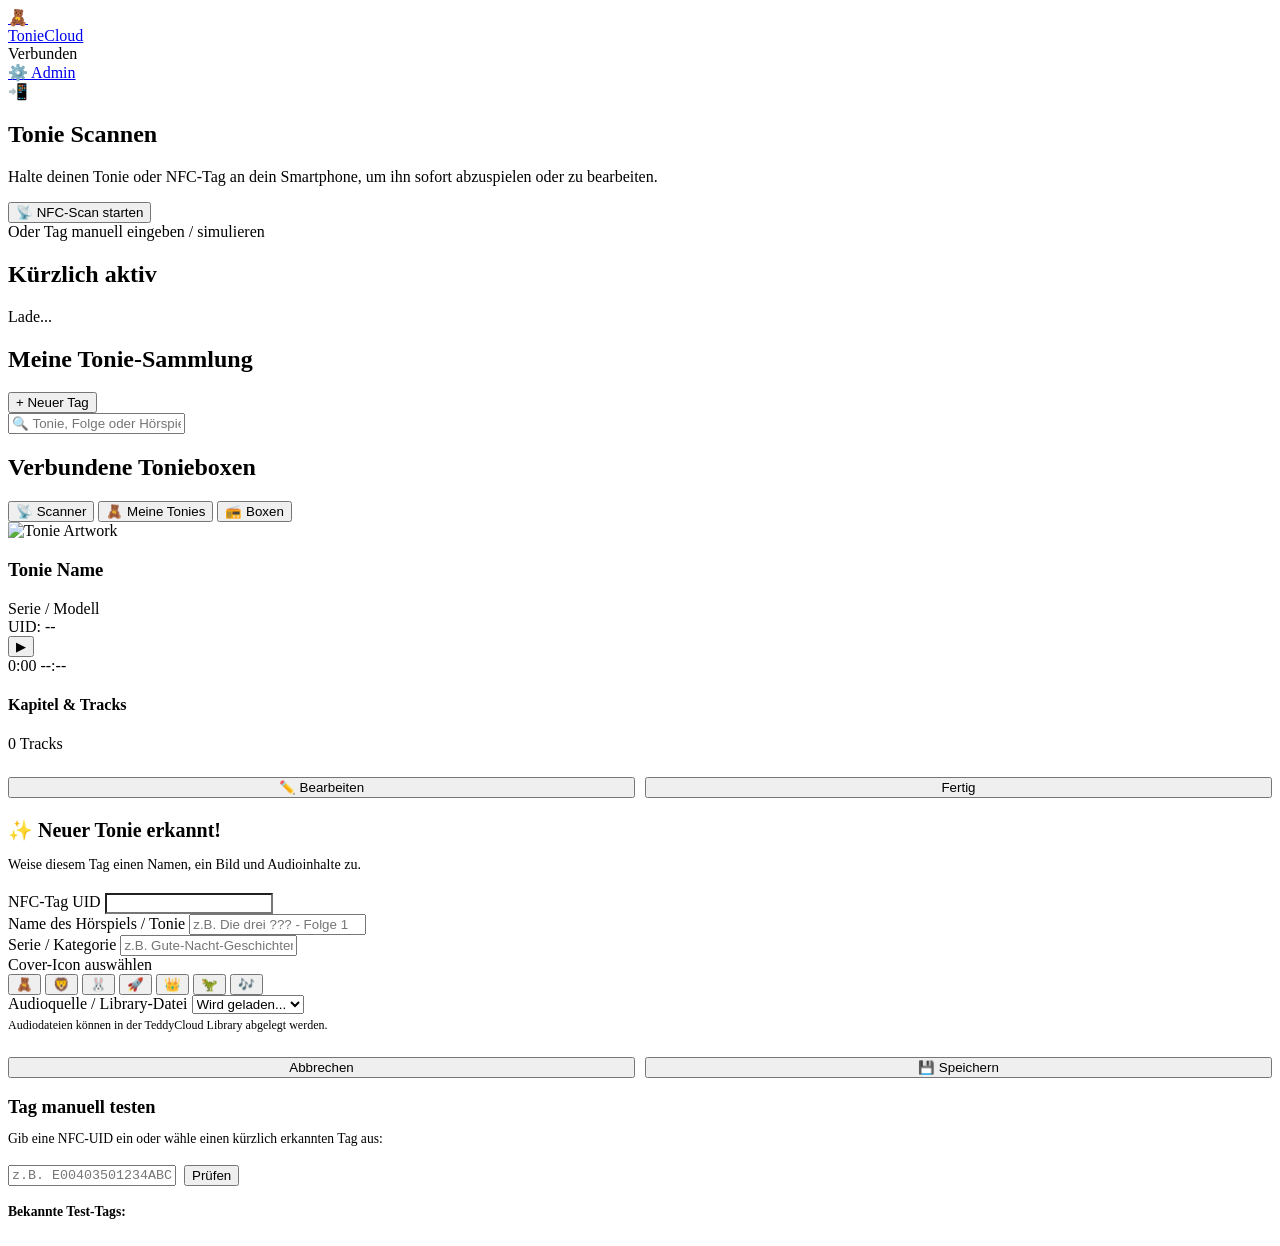
==== contrib/data/www/pwa/index.html @ a597174f "Add Consumer PWA, self-healing Docker Compose and proxy_net integration" ====
<!DOCTYPE html>
<html lang="de">
<head>
  <meta charset="UTF-8">
  <meta name="viewport" content="width=device-width, initial-scale=1.0, maximum-scale=1.0, user-scalable=no">
  <title>TonieCloud | Smart NFC Tonie Hub</title>
  <meta name="description" content="Moderne NFC-gestützte Toniebox-Verwaltung & Audio Player">
  <meta name="theme-color" content="#0b0d14">
  <link rel="manifest" href="/pwa/manifest.json">
  <link rel="icon" type="image/x-icon" href="/favicon.ico">
  <link rel="stylesheet" href="/pwa/style.css">
</head>
<body>

  <!-- App Header -->
  <header class="app-header">
    <a href="/pwa/" class="brand">
      <div class="brand-icon">🧸</div>
      <span class="brand-title">TonieCloud</span>
    </a>
    <div class="header-actions">
      <div id="statusBadge" class="status-badge">
        <span class="status-dot"></span>
        <span id="statusText">Verbunden</span>
      </div>
      <a href="/web" class="btn-admin" title="Vollständige Admin-Oberfläche">⚙️ Admin</a>
    </div>
  </header>

  <!-- Main Content Container -->
  <main class="app-container">

    <!-- TAB 1: SCANNER & HOME -->
    <section id="tab-scanner" class="tab-content active">
      <div class="hero-scan-card">
        <div id="nfcRing" class="nfc-animation-ring" onclick="startNfcScan()">
          <div class="nfc-icon-inner">📲</div>
        </div>
        <h1 class="hero-title">Tonie Scannen</h1>
        <p class="hero-subtitle">Halte deinen Tonie oder NFC-Tag an dein Smartphone, um ihn sofort abzuspielen oder zu bearbeiten.</p>
        <button id="btnScanNfc" class="btn-primary" onclick="startNfcScan()">
          <span>📡 NFC-Scan starten</span>
        </button>
        <div class="scan-manual-trigger" onclick="openManualTagModal()">
          Oder Tag manuell eingeben / simulieren
        </div>
      </div>

      <!-- Quick Section: Zuletzt auf Toniebox erkannt -->
      <div class="section-header">
        <h2 class="section-title">Kürzlich aktiv</h2>
        <span id="activeCountBadge" class="tag-badge">Lade...</span>
      </div>
      <div id="recentToniesGrid" class="tonie-grid">
        <!-- Rendered by app.js -->
      </div>
    </section>

    <!-- TAB 2: LIBRARY (MEINE TONIES) -->
    <section id="tab-library" class="tab-content">
      <div class="section-header">
        <h2 class="section-title">Meine Tonie-Sammlung</h2>
        <button class="btn-secondary" onclick="openOnboardingWizard('')">+ Neuer Tag</button>
      </div>
      <div style="margin-bottom: 16px;">
        <input type="text" id="librarySearch" class="form-input" placeholder="🔍 Tonie, Folge oder Hörspiel suchen..." oninput="filterLibrary()">
      </div>
      <div id="libraryGrid" class="tonie-grid">
        <!-- Rendered by app.js -->
      </div>
    </section>

    <!-- TAB 3: TONIEBOXEN -->
    <section id="tab-boxes" class="tab-content">
      <div class="section-header">
        <h2 class="section-title">Verbundene Tonieboxen</h2>
      </div>
      <div id="boxList" style="display: flex; flex-direction: column; gap: 12px;">
        <!-- Rendered by app.js -->
      </div>
    </section>

  </main>

  <!-- Bottom Navigation -->
  <nav class="bottom-nav">
    <button class="nav-item active" onclick="switchTab('scanner', this)">
      <span class="nav-icon">📡</span>
      <span>Scanner</span>
    </button>
    <button class="nav-item" onclick="switchTab('library', this)">
      <span class="nav-icon">🧸</span>
      <span>Meine Tonies</span>
    </button>
    <button class="nav-item" onclick="switchTab('boxes', this)">
      <span class="nav-icon">📻</span>
      <span>Boxen</span>
    </button>
  </nav>

  <!-- MODAL: TONIE DETAIL & PLAYER -->
  <div id="detailModal" class="modal-overlay" onclick="closeModalOnOverlay(event, 'detailModal')">
    <div class="modal-content">
      <div class="modal-drag-handle"></div>
      
      <div class="detail-hero">
        <img id="detailImg" class="detail-img" src="/img_custom.png" alt="Tonie Artwork">
        <div class="detail-meta">
          <h3 id="detailTitle" class="detail-title">Tonie Name</h3>
          <div id="detailSeries" class="detail-series">Serie / Modell</div>
          <span id="detailTagUid" class="tag-badge">UID: --</span>
        </div>
      </div>

      <!-- Mini Audio Player -->
      <div class="mini-player-box">
        <div class="audio-controls">
          <button id="btnPlayPause" class="btn-play-pause" onclick="toggleAudioPlayback()">▶</button>
          <div class="scrubber-wrap">
            <div id="scrubberBar" class="scrubber-bar" onclick="seekAudio(event)">
              <div id="scrubberProgress" class="scrubber-progress"></div>
            </div>
            <div class="time-row">
              <span id="currentTime">0:00</span>
              <span id="totalDuration">--:--</span>
            </div>
          </div>
        </div>
        <audio id="audioElement" preload="none"></audio>
      </div>

      <!-- Trackliste & Kapitel -->
      <div class="section-header">
        <h4 class="section-title" style="font-size: 1rem;">Kapitel & Tracks</h4>
        <span id="trackCount" class="tag-badge">0 Tracks</span>
      </div>
      <ul id="detailTrackList" class="track-list">
        <!-- Rendered by app.js -->
      </ul>

      <!-- Action Buttons -->
      <div style="display: flex; gap: 10px; margin-top: 24px;">
        <button id="btnEditTonie" class="btn-secondary" style="flex: 1;" onclick="editCurrentTonie()">✏️ Bearbeiten</button>
        <button class="btn-primary" style="flex: 1;" onclick="closeModal('detailModal')">Fertig</button>
      </div>
    </div>
  </div>

  <!-- MODAL: NEUER TONIE WIZARD (ONBOARDING) -->
  <div id="wizardModal" class="modal-overlay" onclick="closeModalOnOverlay(event, 'wizardModal')">
    <div class="modal-content">
      <div class="modal-drag-handle"></div>
      <h3 style="font-size: 1.25rem; font-weight: 700; margin-bottom: 6px;">✨ Neuer Tonie erkannt!</h3>
      <p style="color: var(--text-muted); font-size: 0.88rem; margin-bottom: 20px;">Weise diesem Tag einen Namen, ein Bild und Audioinhalte zu.</p>

      <form id="wizardForm" onsubmit="saveCustomTonie(event)">
        <div class="wizard-step">
          <label class="form-label">NFC-Tag UID</label>
          <input type="text" id="wizardTagUid" class="form-input" required readonly style="background: rgba(255,255,255,0.03); color: var(--accent-secondary); font-family: monospace;">
        </div>

        <div class="wizard-step">
          <label class="form-label">Name des Hörspiels / Tonie</label>
          <input type="text" id="wizardTitle" class="form-input" placeholder="z.B. Die drei ??? - Folge 1" required>
        </div>

        <div class="wizard-step">
          <label class="form-label">Serie / Kategorie</label>
          <input type="text" id="wizardSeries" class="form-input" placeholder="z.B. Gute-Nacht-Geschichten">
        </div>

        <div class="wizard-step">
          <label class="form-label">Cover-Icon auswählen</label>
          <div class="icon-preset-picker">
            <button type="button" class="icon-preset-btn active" onclick="selectIconPreset('🧸', this)">🧸</button>
            <button type="button" class="icon-preset-btn" onclick="selectIconPreset('🦁', this)">🦁</button>
            <button type="button" class="icon-preset-btn" onclick="selectIconPreset('🐰', this)">🐰</button>
            <button type="button" class="icon-preset-btn" onclick="selectIconPreset('🚀', this)">🚀</button>
            <button type="button" class="icon-preset-btn" onclick="selectIconPreset('👑', this)">👑</button>
            <button type="button" class="icon-preset-btn" onclick="selectIconPreset('🦖', this)">🦖</button>
            <button type="button" class="icon-preset-btn" onclick="selectIconPreset('🎶', this)">🎶</button>
          </div>
          <input type="hidden" id="wizardSelectedIcon" value="🧸">
        </div>

        <div class="wizard-step">
          <label class="form-label">Audioquelle / Library-Datei</label>
          <select id="wizardAudioSelect" class="form-input" style="cursor: pointer;">
            <option value="">Wird geladen...</option>
          </select>
          <p style="font-size: 0.75rem; color: var(--text-dim); margin-top: 4px;">Audiodateien können in der TeddyCloud Library abgelegt werden.</p>
        </div>

        <div style="display: flex; gap: 10px; margin-top: 24px;">
          <button type="button" class="btn-secondary" style="flex: 1;" onclick="closeModal('wizardModal')">Abbrechen</button>
          <button type="submit" class="btn-primary" style="flex: 1;">💾 Speichern</button>
        </div>
      </form>
    </div>
  </div>

  <!-- MODAL: MANUELLE TAG-EINGABE / SIMULATOR -->
  <div id="manualTagModal" class="modal-overlay" onclick="closeModalOnOverlay(event, 'manualTagModal')">
    <div class="modal-content">
      <div class="modal-drag-handle"></div>
      <h3 style="font-size: 1.15rem; font-weight: 700; margin-bottom: 8px;">Tag manuell testen</h3>
      <p style="color: var(--text-muted); font-size: 0.85rem; margin-bottom: 18px;">Gib eine NFC-UID ein oder wähle einen kürzlich erkannten Tag aus:</p>

      <div style="display: flex; gap: 8px; margin-bottom: 16px;">
        <input type="text" id="manualUidInput" class="form-input" placeholder="z.B. E00403501234ABCD" style="font-family: monospace;">
        <button class="btn-primary" onclick="submitManualUid()">Prüfen</button>
      </div>

      <div class="section-header">
        <h4 style="font-size: 0.85rem; color: var(--text-dim);">Bekannte Test-Tags:</h4>
      </div>
      <div id="sampleTagList" style="display: flex; flex-wrap: wrap; gap: 8px;">
        <!-- Filled by app.js -->
      </div>
    </div>
  </div>

  <!-- Toast Message -->
  <div id="toast" class="toast"></div>

  <script src="/pwa/app.js"></script>
</body>
</html>
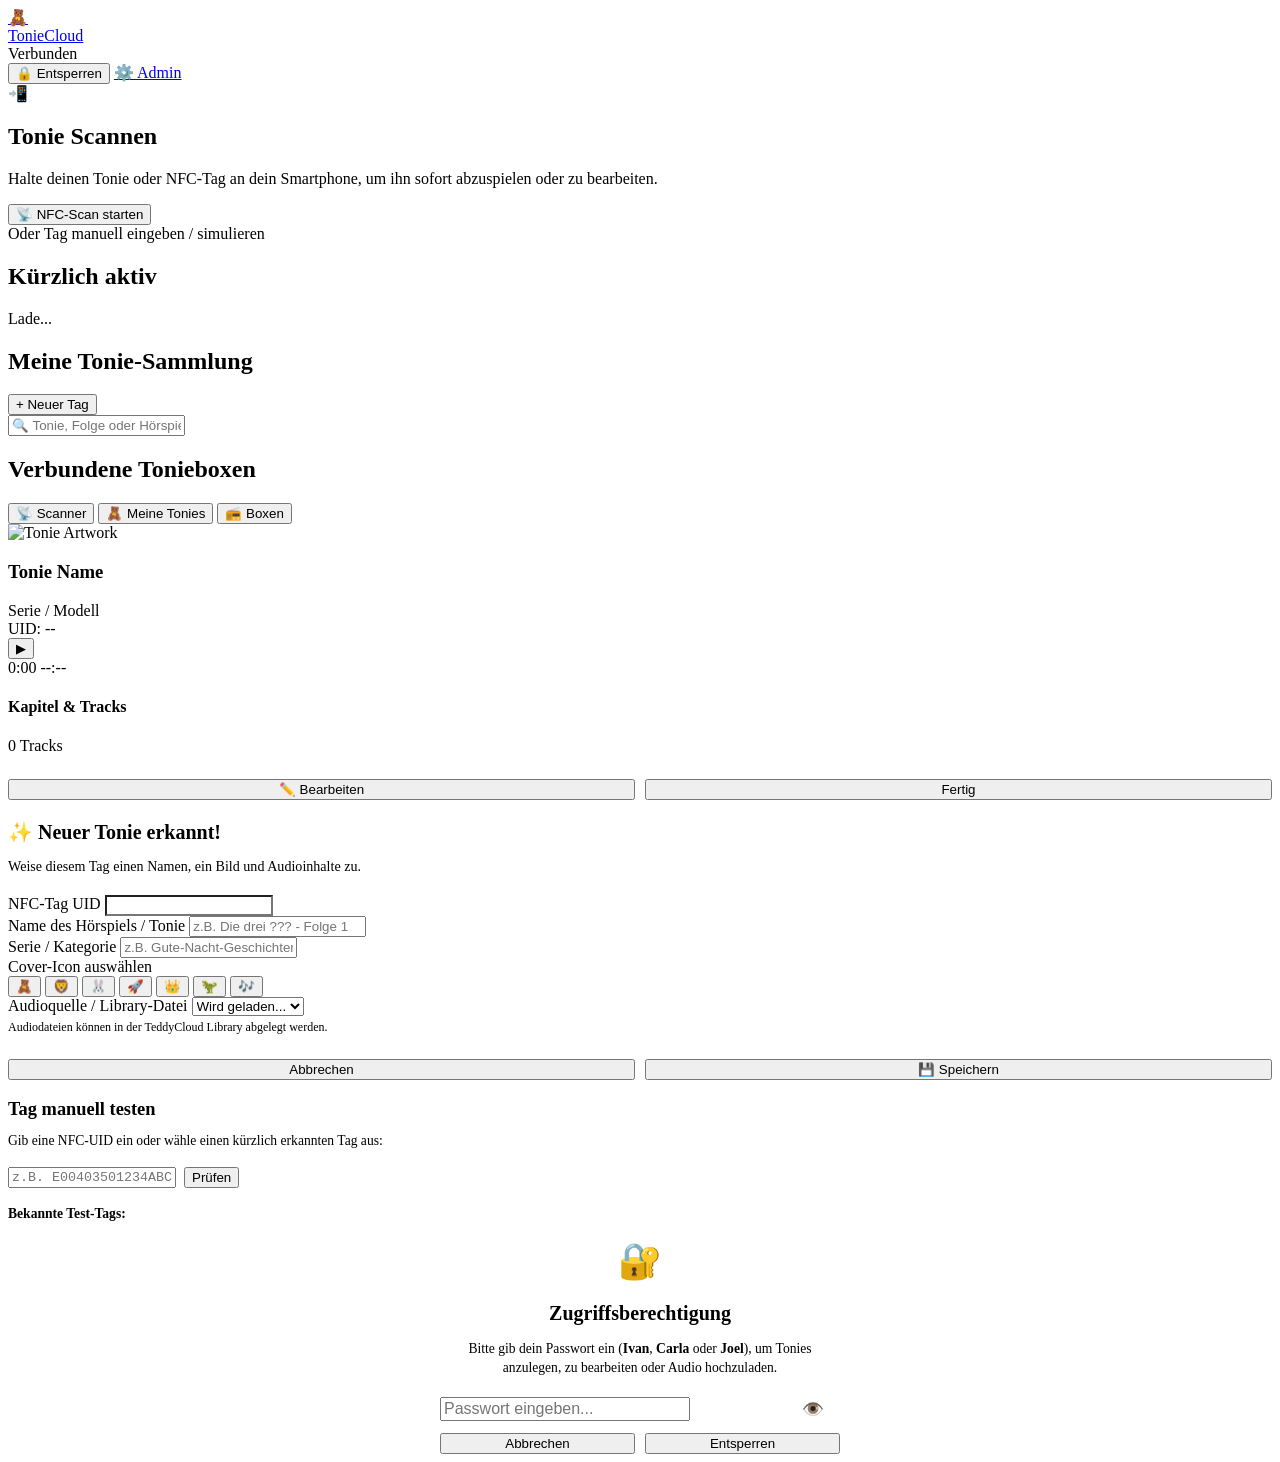
==== commit 9b524ecd: "feat(pwa): fix navigation ERR_FAILED, add password protection (Ivan19, Carla03, Joel09), and upgrade" ====
--- a/contrib/data/www/pwa/index.html
+++ b/contrib/data/www/pwa/index.html
@@ -23,6 +23,7 @@
         <span class="status-dot"></span>
         <span id="statusText">Verbunden</span>
       </div>
+      <button id="btnAuth" class="btn-auth" onclick="handleAuthClick()" title="Passwort eingeben für Änderungen">🔒 Entsperren</button>
       <a href="/web" class="btn-admin" title="Vollständige Admin-Oberfläche">⚙️ Admin</a>
     </div>
   </header>
@@ -220,6 +221,31 @@
     </div>
   </div>
 
+  <!-- MODAL: PASSWORT AUTHENTIFIZIERUNG -->
+  <div id="authModal" class="modal-overlay" onclick="closeModalOnOverlay(event, 'authModal')">
+    <div class="modal-content" style="max-width: 400px; margin: auto;">
+      <div class="modal-drag-handle"></div>
+      <div style="font-size: 2.2rem; text-align: center; margin-bottom: 8px;">🔐</div>
+      <h3 style="font-size: 1.25rem; font-weight: 700; text-align: center; margin-bottom: 6px;">Zugriffsberechtigung</h3>
+      <p style="color: var(--text-muted); font-size: 0.85rem; text-align: center; margin-bottom: 20px; line-height: 1.4;">
+        Bitte gib dein Passwort ein (<strong>Ivan</strong>, <strong>Carla</strong> oder <strong>Joel</strong>), um Tonies anzulegen, zu bearbeiten oder Audio hochzuladen.
+      </p>
+
+      <form id="authForm" onsubmit="submitAuthPassword(event)">
+        <div style="position: relative; margin-bottom: 12px;">
+          <input type="password" id="authPasswordInput" class="form-input" placeholder="Passwort eingeben..." required autocomplete="current-password" style="padding-right: 44px; font-size: 1rem;">
+          <button type="button" id="btnToggleAuthPw" onclick="toggleAuthPasswordVisibility()" style="position: absolute; right: 10px; top: 50%; transform: translateY(-50%); background: none; border: none; color: var(--text-muted); cursor: pointer; font-size: 1.1rem;">👁️</button>
+        </div>
+        <div id="authErrorMsg" style="color: #f87171; font-size: 0.82rem; margin-bottom: 14px; text-align: center; display: none;"></div>
+
+        <div style="display: flex; gap: 10px;">
+          <button type="button" class="btn-secondary" style="flex: 1;" onclick="closeModal('authModal')">Abbrechen</button>
+          <button type="submit" class="btn-primary" style="flex: 1; justify-content: center;">Entsperren</button>
+        </div>
+      </form>
+    </div>
+  </div>
+
   <!-- Toast Message -->
   <div id="toast" class="toast"></div>
 
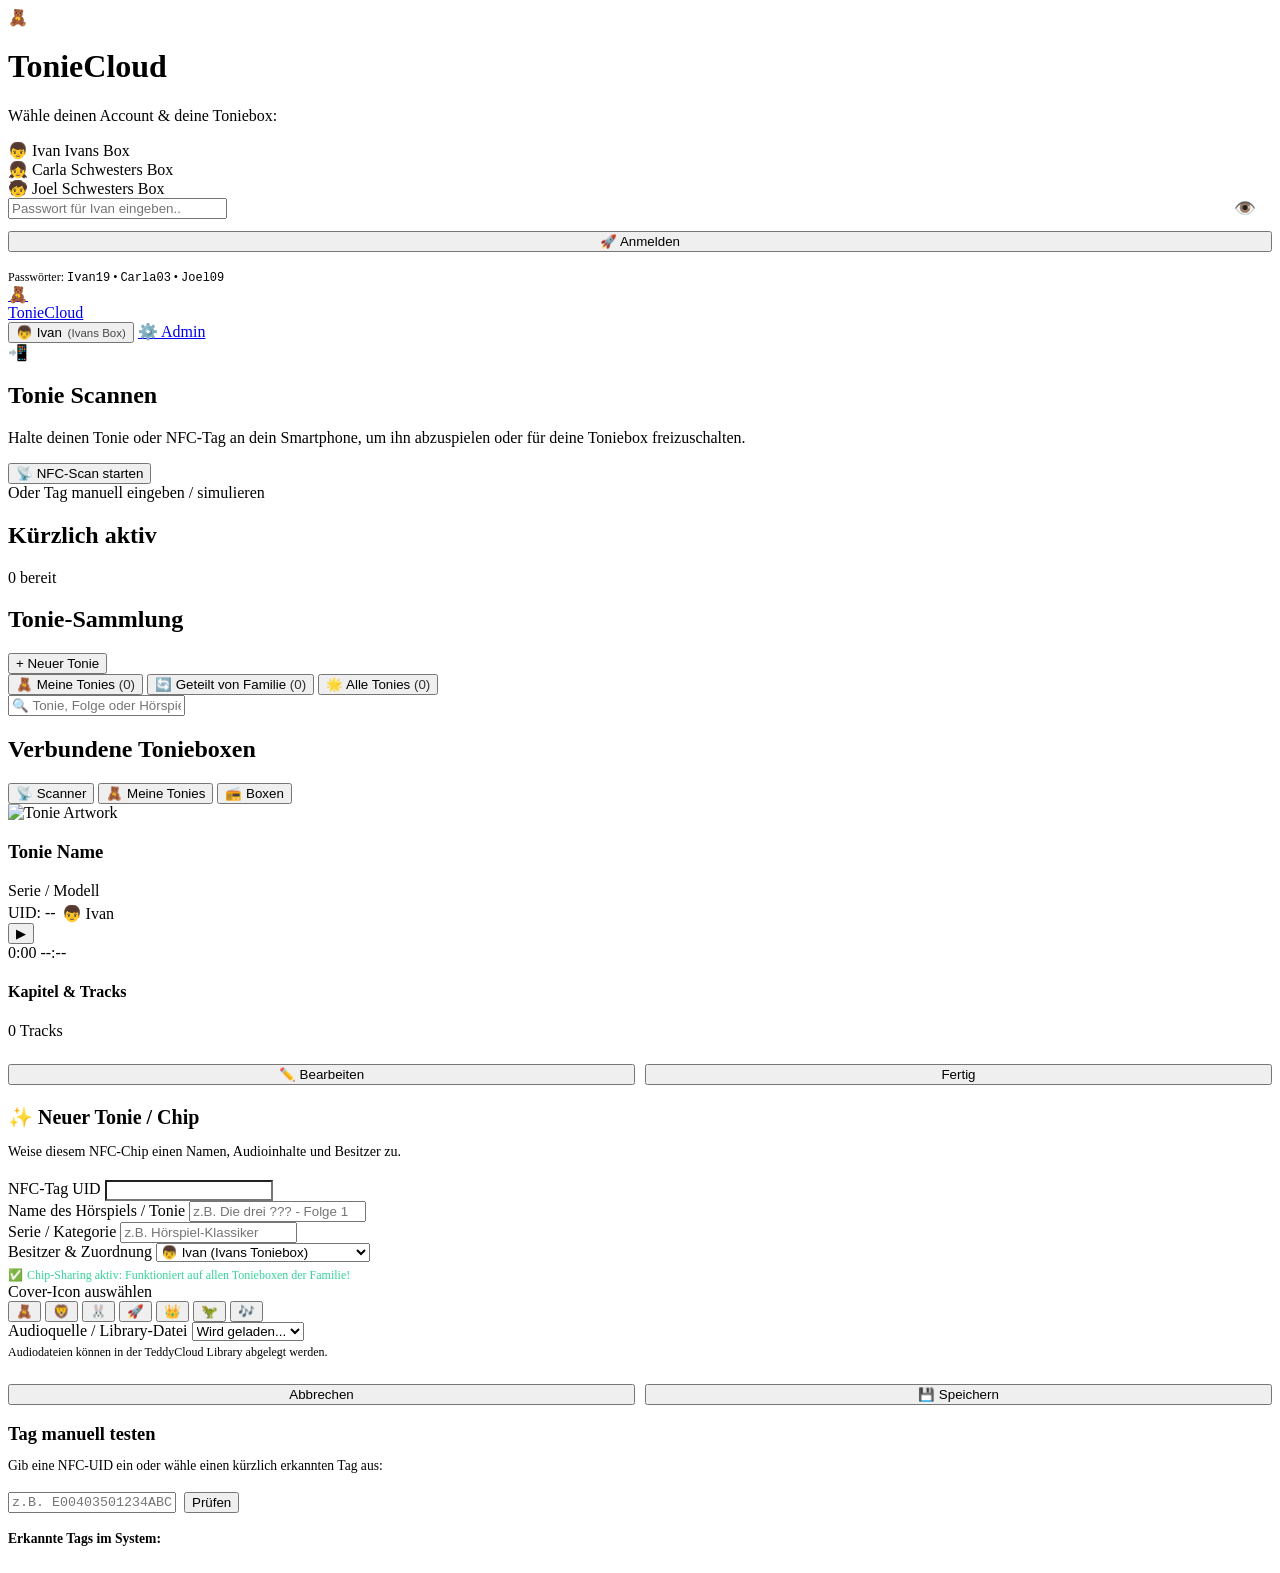
==== commit b612a9cb: "feat: dedicated login view, multi-account box mapping, WebAuthn fingerprint support, real tonies fil" ====
--- a/contrib/data/www/pwa/index.html
+++ b/contrib/data/www/pwa/index.html
@@ -12,18 +12,66 @@
 </head>
 <body>
 
+  <!-- DEDICATED FULLSCREEN LOGIN VIEW -->
+  <div id="loginScreen" class="hidden">
+    <div class="login-card">
+      <div class="login-logo">🧸</div>
+      <h1 class="login-title">TonieCloud</h1>
+      <p class="login-subtitle">Wähle deinen Account & deine Toniebox:</p>
+
+      <!-- Account Profile Cards -->
+      <div class="profile-grid">
+        <div class="profile-card active" id="profileIvan" onclick="selectUserProfile('Ivan19', 'Ivan', 'Ivans Toniebox')">
+          <span class="profile-avatar">👦</span>
+          <span class="profile-name">Ivan</span>
+          <span class="profile-box-hint">Ivans Box</span>
+        </div>
+        <div class="profile-card" id="profileCarla" onclick="selectUserProfile('Carla03', 'Carla', 'Schwesters Toniebox')">
+          <span class="profile-avatar">👧</span>
+          <span class="profile-name">Carla</span>
+          <span class="profile-box-hint">Schwesters Box</span>
+        </div>
+        <div class="profile-card" id="profileJoel" onclick="selectUserProfile('Joel09', 'Joel', 'Schwesters Toniebox')">
+          <span class="profile-avatar">🧒</span>
+          <span class="profile-name">Joel</span>
+          <span class="profile-box-hint">Schwesters Box</span>
+        </div>
+      </div>
+
+      <!-- Password Login Form -->
+      <form id="loginForm" onsubmit="handleLoginSubmit(event)">
+        <div style="position: relative; margin-bottom: 12px;">
+          <input type="password" id="loginPasswordInput" class="form-input" placeholder="Passwort für Ivan eingeben..." required autocomplete="current-password" style="padding-right: 44px;">
+          <button type="button" onclick="togglePasswordVisibility('loginPasswordInput', this)" style="position: absolute; right: 10px; top: 50%; transform: translateY(-50%); background: none; border: none; color: var(--text-muted); cursor: pointer; font-size: 1.1rem;">👁️</button>
+        </div>
+        <div id="loginErrorMsg" style="color: #f87171; font-size: 0.82rem; margin-bottom: 12px; display: none;"></div>
+        <button type="submit" class="btn-primary" style="width: 100%; justify-content: center;">🚀 Anmelden</button>
+      </form>
+
+      <!-- Biometrischer Login Button (Fingerabdruck / FaceID) -->
+      <button type="button" id="btnBiometricLogin" class="btn-biometric" onclick="loginWithBiometrics()" style="display: none;">
+        <span>👆 Mit Fingerabdruck / FaceID anmelden</span>
+      </button>
+
+      <div style="margin-top: 18px; font-size: 0.75rem; color: var(--text-dim);">
+        Passwörter: <code>Ivan19</code> • <code>Carla03</code> • <code>Joel09</code>
+      </div>
+    </div>
+  </div>
+
   <!-- App Header -->
   <header class="app-header">
-    <a href="/pwa/" class="brand">
+    <a href="/pwa/index.html" class="brand">
       <div class="brand-icon">🧸</div>
       <span class="brand-title">TonieCloud</span>
     </a>
     <div class="header-actions">
-      <div id="statusBadge" class="status-badge">
-        <span class="status-dot"></span>
-        <span id="statusText">Verbunden</span>
-      </div>
-      <button id="btnAuth" class="btn-auth" onclick="handleAuthClick()" title="Passwort eingeben für Änderungen">🔒 Entsperren</button>
+      <!-- Active Account & Toniebox Badge -->
+      <button id="userProfileBadge" class="btn-auth unlocked" onclick="handleAccountMenu()" title="Account & Toniebox verwalten">
+        <span id="userProfileAvatar">👦</span>
+        <span id="userProfileName">Ivan</span>
+        <span style="opacity: 0.7; font-size: 0.72rem; margin-left: 2px;" id="userProfileBox">(Ivans Box)</span>
+      </button>
       <a href="/web" class="btn-admin" title="Vollständige Admin-Oberfläche">⚙️ Admin</a>
     </div>
   </header>
@@ -38,7 +86,7 @@
           <div class="nfc-icon-inner">📲</div>
         </div>
         <h1 class="hero-title">Tonie Scannen</h1>
-        <p class="hero-subtitle">Halte deinen Tonie oder NFC-Tag an dein Smartphone, um ihn sofort abzuspielen oder zu bearbeiten.</p>
+        <p class="hero-subtitle">Halte deinen Tonie oder NFC-Tag an dein Smartphone, um ihn abzuspielen oder für deine Toniebox freizuschalten.</p>
         <button id="btnScanNfc" class="btn-primary" onclick="startNfcScan()">
           <span>📡 NFC-Scan starten</span>
         </button>
@@ -50,24 +98,41 @@
       <!-- Quick Section: Zuletzt auf Toniebox erkannt -->
       <div class="section-header">
         <h2 class="section-title">Kürzlich aktiv</h2>
-        <span id="activeCountBadge" class="tag-badge">Lade...</span>
+        <span id="activeCountBadge" class="tag-badge">0 bereit</span>
       </div>
       <div id="recentToniesGrid" class="tonie-grid">
-        <!-- Rendered by app.js -->
+        <!-- Rendered by app.js (Echte Tonies only) -->
       </div>
     </section>
 
-    <!-- TAB 2: LIBRARY (MEINE TONIES) -->
+    <!-- TAB 2: LIBRARY (MEINE TONIES & GETEILTER POOL) -->
     <section id="tab-library" class="tab-content">
       <div class="section-header">
-        <h2 class="section-title">Meine Tonie-Sammlung</h2>
-        <button class="btn-secondary" onclick="openOnboardingWizard('')">+ Neuer Tag</button>
-      </div>
+        <h2 class="section-title">Tonie-Sammlung</h2>
+        <button class="btn-secondary" onclick="openOnboardingWizard('')">+ Neuer Tonie</button>
+      </div>
+
+      <!-- Account & Family Filter Tabs -->
+      <div class="filter-pills">
+        <button class="filter-pill active" id="pillMyTonies" onclick="setLibraryFilter('my')">
+          <span>🧸 Meine Tonies</span>
+          <span id="badgeCountMy" style="opacity: 0.8;">(0)</span>
+        </button>
+        <button class="filter-pill" id="pillSharedTonies" onclick="setLibraryFilter('shared')">
+          <span>🔄 Geteilt von Familie</span>
+          <span id="badgeCountShared" style="opacity: 0.8;">(0)</span>
+        </button>
+        <button class="filter-pill" id="pillAllTonies" onclick="setLibraryFilter('all')">
+          <span>🌟 Alle Tonies</span>
+          <span id="badgeCountAll" style="opacity: 0.8;">(0)</span>
+        </button>
+      </div>
+
       <div style="margin-bottom: 16px;">
         <input type="text" id="librarySearch" class="form-input" placeholder="🔍 Tonie, Folge oder Hörspiel suchen..." oninput="filterLibrary()">
       </div>
       <div id="libraryGrid" class="tonie-grid">
-        <!-- Rendered by app.js -->
+        <!-- Rendered by app.js (Echte Tonies only) -->
       </div>
     </section>
 
@@ -109,7 +174,10 @@
         <div class="detail-meta">
           <h3 id="detailTitle" class="detail-title">Tonie Name</h3>
           <div id="detailSeries" class="detail-series">Serie / Modell</div>
-          <span id="detailTagUid" class="tag-badge">UID: --</span>
+          <div style="display: flex; gap: 6px; flex-wrap: wrap; margin-top: 4px;">
+            <span id="detailTagUid" class="tag-badge">UID: --</span>
+            <span id="detailOwnerBadge" class="owner-badge">👦 Ivan</span>
+          </div>
         </div>
       </div>
 
@@ -147,12 +215,12 @@
     </div>
   </div>
 
-  <!-- MODAL: NEUER TONIE WIZARD (ONBOARDING) -->
+  <!-- MODAL: NEUER TONIE WIZARD (ONBOARDING & CHIP ZUORDNUNG) -->
   <div id="wizardModal" class="modal-overlay" onclick="closeModalOnOverlay(event, 'wizardModal')">
     <div class="modal-content">
       <div class="modal-drag-handle"></div>
-      <h3 style="font-size: 1.25rem; font-weight: 700; margin-bottom: 6px;">✨ Neuer Tonie erkannt!</h3>
-      <p style="color: var(--text-muted); font-size: 0.88rem; margin-bottom: 20px;">Weise diesem Tag einen Namen, ein Bild und Audioinhalte zu.</p>
+      <h3 style="font-size: 1.25rem; font-weight: 700; margin-bottom: 6px;">✨ Neuer Tonie / Chip</h3>
+      <p style="color: var(--text-muted); font-size: 0.88rem; margin-bottom: 20px;">Weise diesem NFC-Chip einen Namen, Audioinhalte und Besitzer zu.</p>
 
       <form id="wizardForm" onsubmit="saveCustomTonie(event)">
         <div class="wizard-step">
@@ -167,7 +235,20 @@
 
         <div class="wizard-step">
           <label class="form-label">Serie / Kategorie</label>
-          <input type="text" id="wizardSeries" class="form-input" placeholder="z.B. Gute-Nacht-Geschichten">
+          <input type="text" id="wizardSeries" class="form-input" placeholder="z.B. Hörspiel-Klassiker">
+        </div>
+
+        <div class="wizard-step">
+          <label class="form-label">Besitzer & Zuordnung</label>
+          <select id="wizardOwnerSelect" class="form-input" style="cursor: pointer;">
+            <option value="Ivan">👦 Ivan (Ivans Toniebox)</option>
+            <option value="Carla">👧 Carla (Schwesters Toniebox)</option>
+            <option value="Joel">🧒 Joel (Schwesters Toniebox)</option>
+          </select>
+          <div style="font-size: 0.75rem; color: #34d399; margin-top: 6px; display: flex; align-items: center; gap: 4px;">
+            <span>✅</span>
+            <span>Chip-Sharing aktiv: Funktioniert auf allen Tonieboxen der Familie!</span>
+          </div>
         </div>
 
         <div class="wizard-step">
@@ -194,7 +275,7 @@
 
         <div style="display: flex; gap: 10px; margin-top: 24px;">
           <button type="button" class="btn-secondary" style="flex: 1;" onclick="closeModal('wizardModal')">Abbrechen</button>
-          <button type="submit" class="btn-primary" style="flex: 1;">💾 Speichern</button>
+          <button type="submit" class="btn-primary" style="flex: 1; justify-content: center;">💾 Speichern</button>
         </div>
       </form>
     </div>
@@ -213,36 +294,11 @@
       </div>
 
       <div class="section-header">
-        <h4 style="font-size: 0.85rem; color: var(--text-dim);">Bekannte Test-Tags:</h4>
+        <h4 style="font-size: 0.85rem; color: var(--text-dim);">Erkannte Tags im System:</h4>
       </div>
       <div id="sampleTagList" style="display: flex; flex-wrap: wrap; gap: 8px;">
         <!-- Filled by app.js -->
       </div>
-    </div>
-  </div>
-
-  <!-- MODAL: PASSWORT AUTHENTIFIZIERUNG -->
-  <div id="authModal" class="modal-overlay" onclick="closeModalOnOverlay(event, 'authModal')">
-    <div class="modal-content" style="max-width: 400px; margin: auto;">
-      <div class="modal-drag-handle"></div>
-      <div style="font-size: 2.2rem; text-align: center; margin-bottom: 8px;">🔐</div>
-      <h3 style="font-size: 1.25rem; font-weight: 700; text-align: center; margin-bottom: 6px;">Zugriffsberechtigung</h3>
-      <p style="color: var(--text-muted); font-size: 0.85rem; text-align: center; margin-bottom: 20px; line-height: 1.4;">
-        Bitte gib dein Passwort ein (<strong>Ivan</strong>, <strong>Carla</strong> oder <strong>Joel</strong>), um Tonies anzulegen, zu bearbeiten oder Audio hochzuladen.
-      </p>
-
-      <form id="authForm" onsubmit="submitAuthPassword(event)">
-        <div style="position: relative; margin-bottom: 12px;">
-          <input type="password" id="authPasswordInput" class="form-input" placeholder="Passwort eingeben..." required autocomplete="current-password" style="padding-right: 44px; font-size: 1rem;">
-          <button type="button" id="btnToggleAuthPw" onclick="toggleAuthPasswordVisibility()" style="position: absolute; right: 10px; top: 50%; transform: translateY(-50%); background: none; border: none; color: var(--text-muted); cursor: pointer; font-size: 1.1rem;">👁️</button>
-        </div>
-        <div id="authErrorMsg" style="color: #f87171; font-size: 0.82rem; margin-bottom: 14px; text-align: center; display: none;"></div>
-
-        <div style="display: flex; gap: 10px;">
-          <button type="button" class="btn-secondary" style="flex: 1;" onclick="closeModal('authModal')">Abbrechen</button>
-          <button type="submit" class="btn-primary" style="flex: 1; justify-content: center;">Entsperren</button>
-        </div>
-      </form>
     </div>
   </div>
 
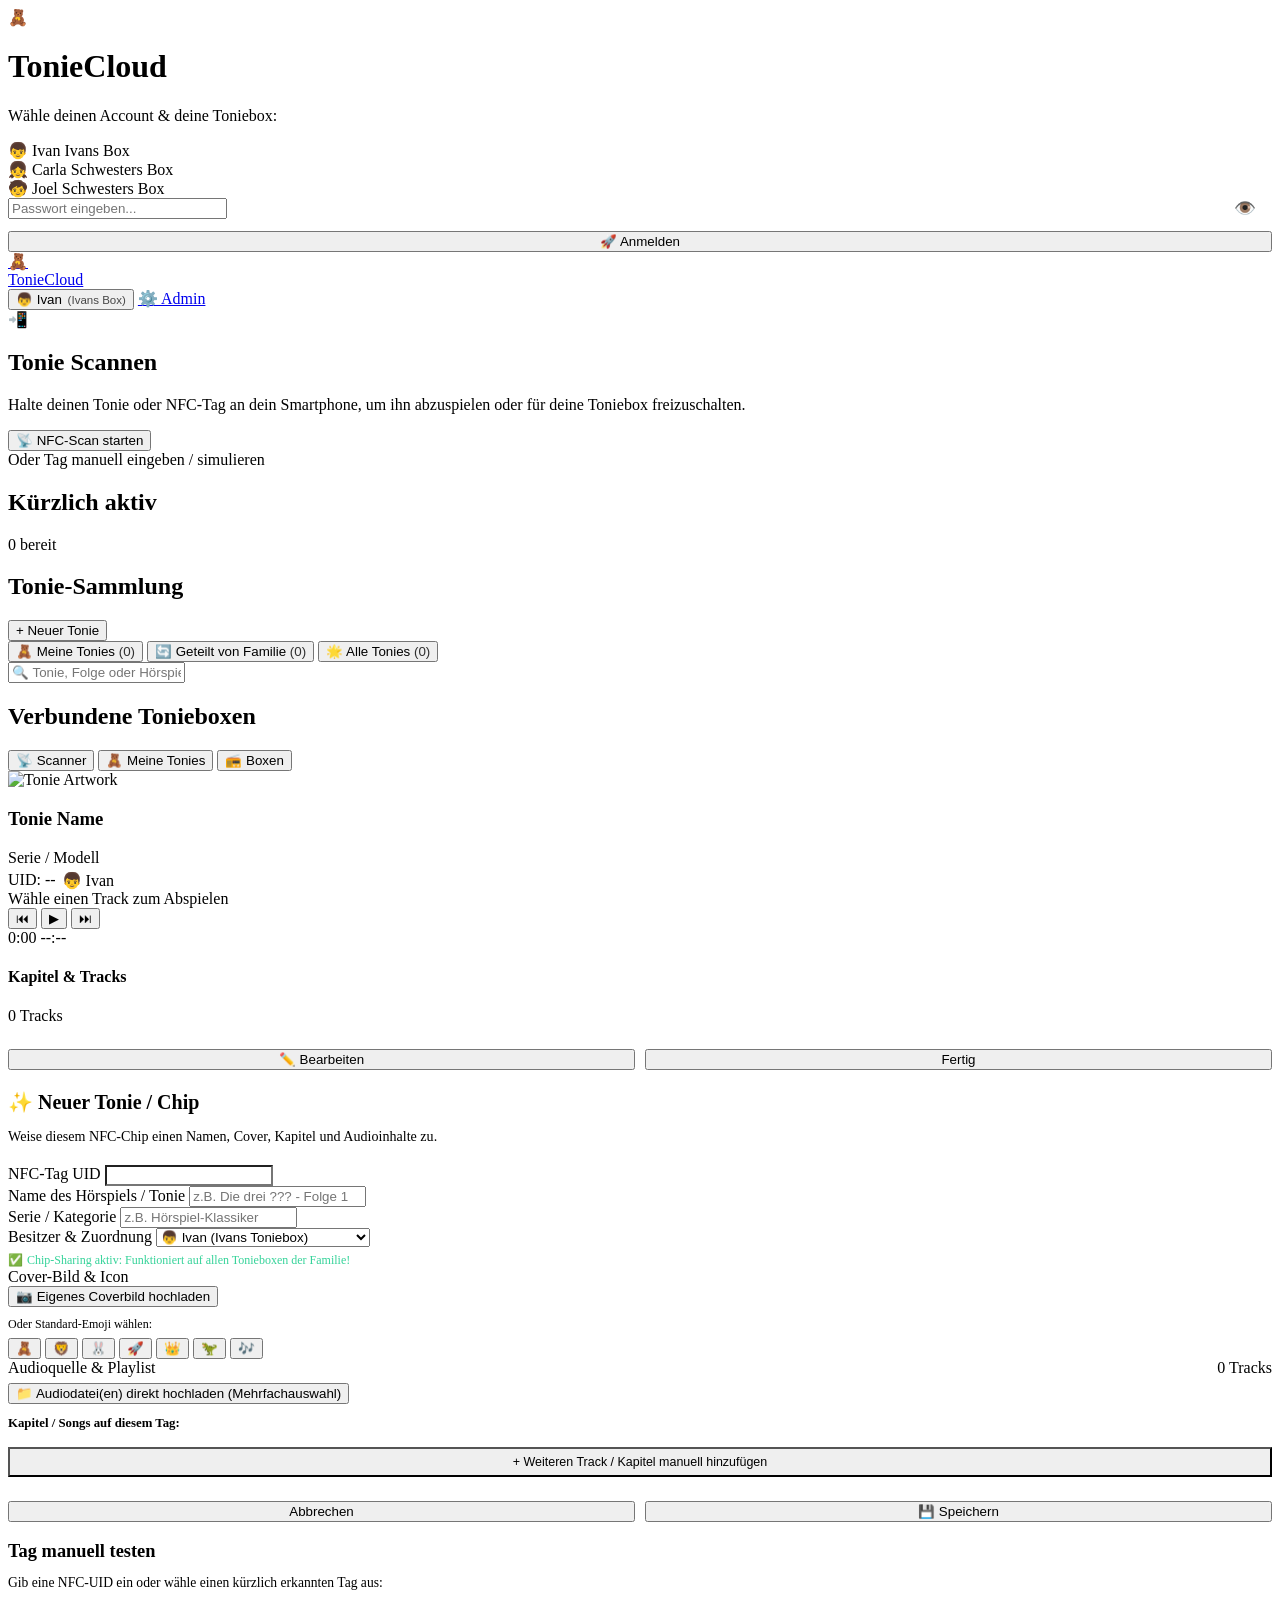
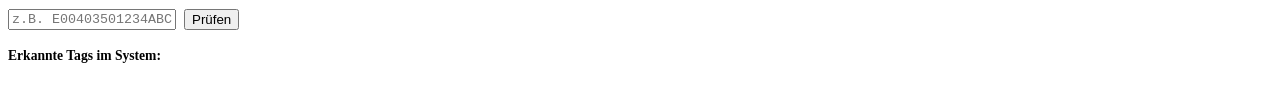
==== commit d1c0ce42: "feat: cover upload, direct audio upload to library, playlist and chapter builder, removed plaintext " ====
--- a/contrib/data/www/pwa/index.html
+++ b/contrib/data/www/pwa/index.html
@@ -8,7 +8,7 @@
   <meta name="theme-color" content="#0b0d14">
   <link rel="manifest" href="/pwa/manifest.json">
   <link rel="icon" type="image/x-icon" href="/favicon.ico">
-  <link rel="stylesheet" href="/pwa/style.css">
+  <link rel="stylesheet" href="/pwa/style.css?v=4">
 </head>
 <body>
 
@@ -41,7 +41,7 @@
       <!-- Password Login Form -->
       <form id="loginForm" onsubmit="handleLoginSubmit(event)">
         <div style="position: relative; margin-bottom: 12px;">
-          <input type="password" id="loginPasswordInput" class="form-input" placeholder="Passwort für Ivan eingeben..." required autocomplete="current-password" style="padding-right: 44px;">
+          <input type="password" id="loginPasswordInput" class="form-input" placeholder="Passwort eingeben..." required autocomplete="current-password" style="padding-right: 44px;">
           <button type="button" onclick="togglePasswordVisibility('loginPasswordInput', this)" style="position: absolute; right: 10px; top: 50%; transform: translateY(-50%); background: none; border: none; color: var(--text-muted); cursor: pointer; font-size: 1.1rem;">👁️</button>
         </div>
         <div id="loginErrorMsg" style="color: #f87171; font-size: 0.82rem; margin-bottom: 12px; display: none;"></div>
@@ -52,10 +52,6 @@
       <button type="button" id="btnBiometricLogin" class="btn-biometric" onclick="loginWithBiometrics()" style="display: none;">
         <span>👆 Mit Fingerabdruck / FaceID anmelden</span>
       </button>
-
-      <div style="margin-top: 18px; font-size: 0.75rem; color: var(--text-dim);">
-        Passwörter: <code>Ivan19</code> • <code>Carla03</code> • <code>Joel09</code>
-      </div>
     </div>
   </div>
 
@@ -181,10 +177,13 @@
         </div>
       </div>
 
-      <!-- Mini Audio Player -->
+      <!-- Mini Audio Player mit Playlist Steuerung -->
       <div class="mini-player-box">
+        <div id="nowPlayingTrackTitle" class="player-now-playing">Wähle einen Track zum Abspielen</div>
         <div class="audio-controls">
+          <button id="btnPrevTrack" class="btn-skip" onclick="playPrevTrack()" title="Vorheriger Track">⏮</button>
           <button id="btnPlayPause" class="btn-play-pause" onclick="toggleAudioPlayback()">▶</button>
+          <button id="btnNextTrack" class="btn-skip" onclick="playNextTrack()" title="Nächster Track">⏭</button>
           <div class="scrubber-wrap">
             <div id="scrubberBar" class="scrubber-bar" onclick="seekAudio(event)">
               <div id="scrubberProgress" class="scrubber-progress"></div>
@@ -215,12 +214,12 @@
     </div>
   </div>
 
-  <!-- MODAL: NEUER TONIE WIZARD (ONBOARDING & CHIP ZUORDNUNG) -->
+  <!-- MODAL: NEUER TONIE WIZARD (ONBOARDING, COVER-UPLOAD & PLAYLIST) -->
   <div id="wizardModal" class="modal-overlay" onclick="closeModalOnOverlay(event, 'wizardModal')">
     <div class="modal-content">
       <div class="modal-drag-handle"></div>
       <h3 style="font-size: 1.25rem; font-weight: 700; margin-bottom: 6px;">✨ Neuer Tonie / Chip</h3>
-      <p style="color: var(--text-muted); font-size: 0.88rem; margin-bottom: 20px;">Weise diesem NFC-Chip einen Namen, Audioinhalte und Besitzer zu.</p>
+      <p style="color: var(--text-muted); font-size: 0.88rem; margin-bottom: 20px;">Weise diesem NFC-Chip einen Namen, Cover, Kapitel und Audioinhalte zu.</p>
 
       <form id="wizardForm" onsubmit="saveCustomTonie(event)">
         <div class="wizard-step">
@@ -251,8 +250,23 @@
           </div>
         </div>
 
-        <div class="wizard-step">
-          <label class="form-label">Cover-Icon auswählen</label>
+        <!-- Cover-Bild & Icon (Upload + Emojis) -->
+        <div class="wizard-step">
+          <label class="form-label">Cover-Bild & Icon</label>
+          <div style="display: flex; gap: 12px; align-items: center; margin-bottom: 10px;">
+            <div id="wizardCoverPreviewCard" class="cover-preview-card" style="display: none;">
+              <img id="wizardCoverPreviewImg" src="" alt="Cover Preview">
+              <button type="button" class="cover-preview-remove" onclick="removeCustomCoverImage()" title="Bild entfernen">✕</button>
+            </div>
+            <div style="flex-grow: 1;">
+              <input type="file" id="wizardCoverFileInput" accept="image/png, image/jpeg, image/webp" style="display: none;" onchange="handleCoverImageUpload(this)">
+              <button type="button" id="btnUploadCover" class="upload-box-btn" onclick="document.getElementById('wizardCoverFileInput').click()">
+                <span>📷 Eigenes Coverbild hochladen</span>
+              </button>
+            </div>
+          </div>
+
+          <div style="font-size: 0.75rem; color: var(--text-dim); margin-bottom: 6px;">Oder Standard-Emoji wählen:</div>
           <div class="icon-preset-picker">
             <button type="button" class="icon-preset-btn active" onclick="selectIconPreset('🧸', this)">🧸</button>
             <button type="button" class="icon-preset-btn" onclick="selectIconPreset('🦁', this)">🦁</button>
@@ -263,14 +277,35 @@
             <button type="button" class="icon-preset-btn" onclick="selectIconPreset('🎶', this)">🎶</button>
           </div>
           <input type="hidden" id="wizardSelectedIcon" value="🧸">
-        </div>
-
-        <div class="wizard-step">
-          <label class="form-label">Audioquelle / Library-Datei</label>
-          <select id="wizardAudioSelect" class="form-input" style="cursor: pointer;">
-            <option value="">Wird geladen...</option>
-          </select>
-          <p style="font-size: 0.75rem; color: var(--text-dim); margin-top: 4px;">Audiodateien können in der TeddyCloud Library abgelegt werden.</p>
+          <input type="hidden" id="wizardCustomCoverUrl" value="">
+        </div>
+
+        <!-- Audioquelle & Playlist Sektion -->
+        <div class="wizard-step">
+          <div style="display: flex; justify-content: space-between; align-items: center; margin-bottom: 6px;">
+            <label class="form-label" style="margin-bottom: 0;">Audioquelle & Playlist</label>
+            <span id="wizardTrackCountBadge" class="tag-badge">0 Tracks</span>
+          </div>
+
+          <!-- Direkt-Upload Button (Ohne TAF-Converter) -->
+          <div style="margin-bottom: 12px;">
+            <input type="file" id="wizardAudioUploadInput" multiple accept="audio/*, .mp3, .ogg, .flac, .wav, .m4a, .aac" style="display: none;" onchange="handleAudioFilesUpload(this)">
+            <button type="button" id="btnUploadAudioFiles" class="upload-box-btn" onclick="document.getElementById('wizardAudioUploadInput').click()">
+              <span>📁 Audiodatei(en) direkt hochladen (Mehrfachauswahl)</span>
+            </button>
+          </div>
+
+          <!-- Playlist / Kapitel Liste -->
+          <div style="font-size: 0.8rem; font-weight: 600; color: var(--text-muted); margin-bottom: 6px;">
+            Kapitel / Songs auf diesem Tag:
+          </div>
+          <div id="wizardPlaylistList" style="max-height: 220px; overflow-y: auto; margin-bottom: 10px;">
+            <!-- Dynamically populated rows -->
+          </div>
+
+          <button type="button" class="btn-secondary" style="font-size: 0.78rem; padding: 6px 12px; width: 100%; border-radius: var(--radius-sm);" onclick="addPlaylistRow('', '')">
+            + Weiteren Track / Kapitel manuell hinzufügen
+          </button>
         </div>
 
         <div style="display: flex; gap: 10px; margin-top: 24px;">
@@ -305,6 +340,6 @@
   <!-- Toast Message -->
   <div id="toast" class="toast"></div>
 
-  <script src="/pwa/app.js"></script>
+  <script src="/pwa/app.js?v=4"></script>
 </body>
 </html>
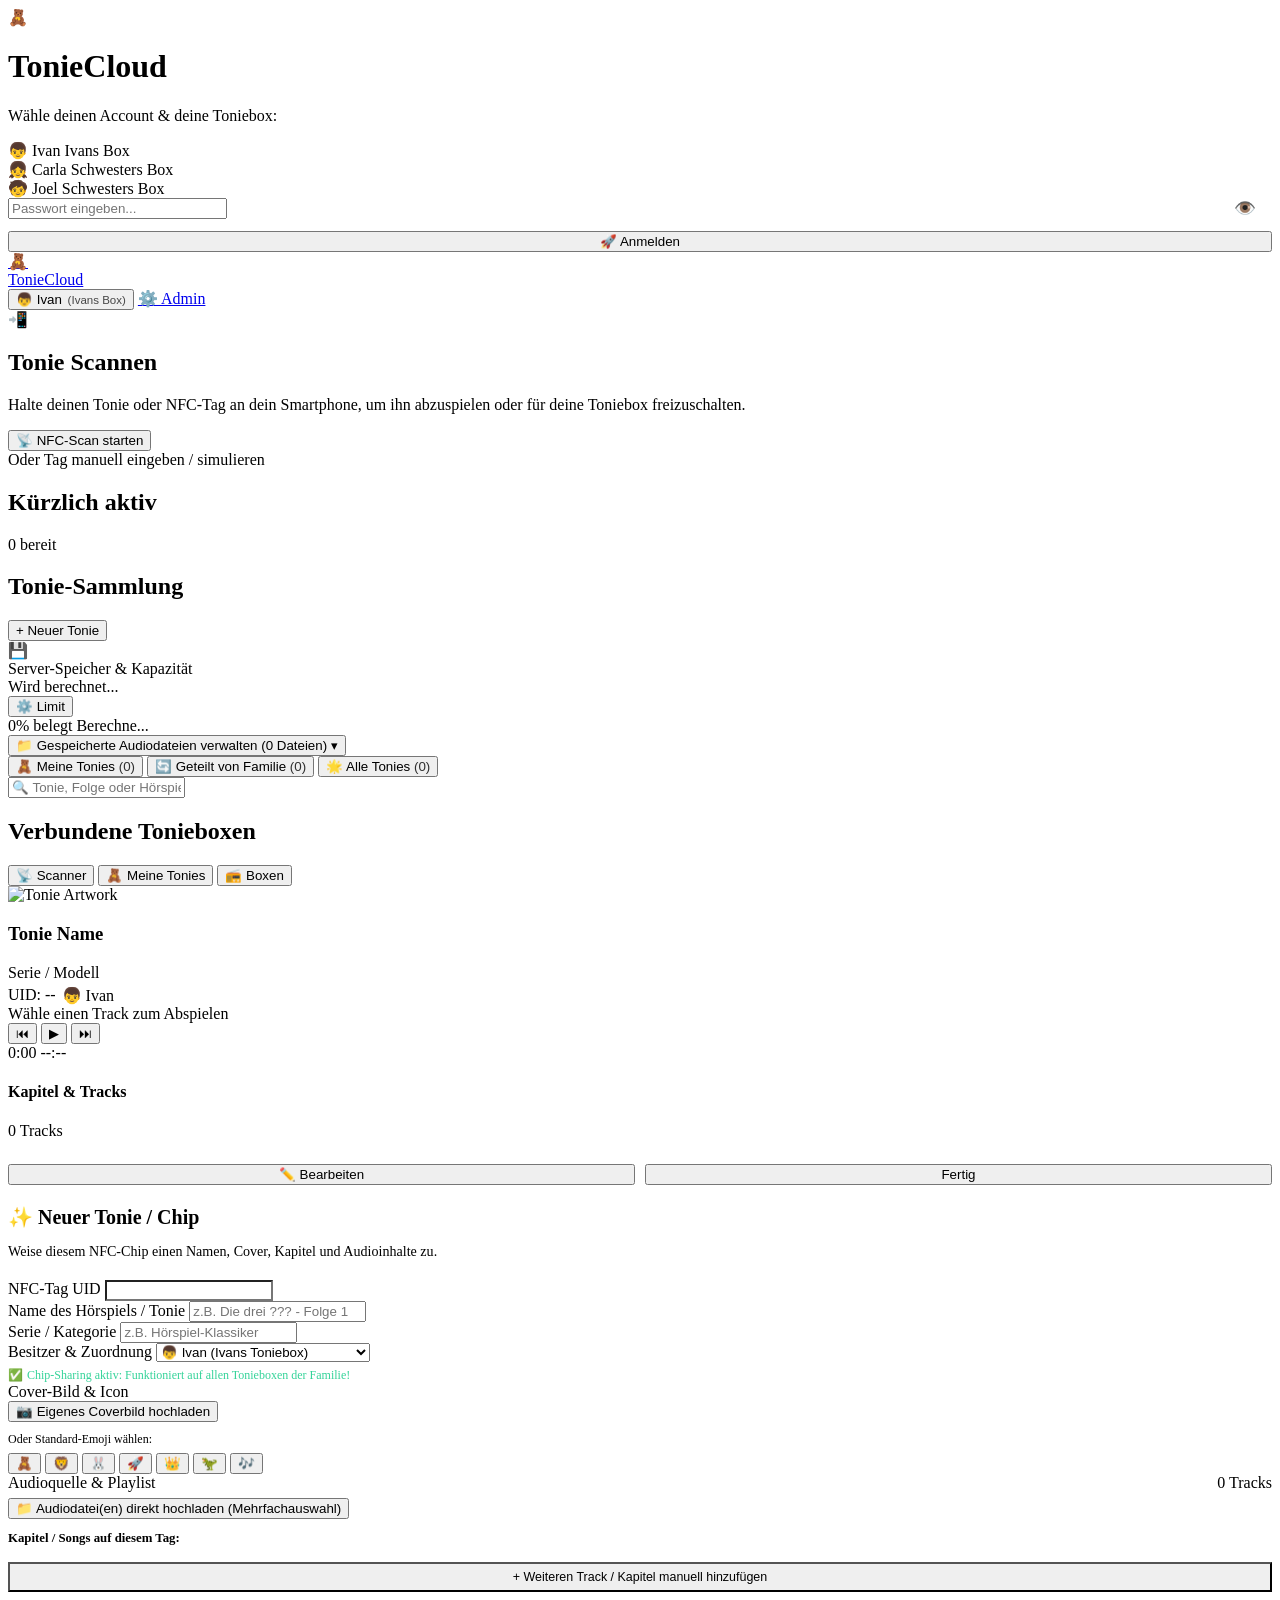
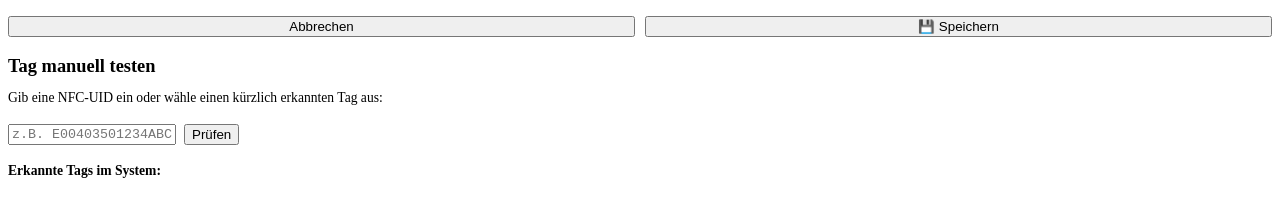
==== commit 41ed74a8: "feat(pwa): add storage capacity monitor, 80% softcap warning, upload protection and backlog TODO" ====
--- a/contrib/data/www/pwa/index.html
+++ b/contrib/data/www/pwa/index.html
@@ -8,7 +8,7 @@
   <meta name="theme-color" content="#0b0d14">
   <link rel="manifest" href="/pwa/manifest.json">
   <link rel="icon" type="image/x-icon" href="/favicon.ico">
-  <link rel="stylesheet" href="/pwa/style.css?v=4">
+  <link rel="stylesheet" href="/pwa/style.css?v=5">
 </head>
 <body>
 
@@ -106,6 +106,48 @@
       <div class="section-header">
         <h2 class="section-title">Tonie-Sammlung</h2>
         <button class="btn-secondary" onclick="openOnboardingWizard('')">+ Neuer Tonie</button>
+      </div>
+
+      <!-- Server-Kapazität & Storage Softcap Widget -->
+      <div id="storageWidget" class="storage-widget-card">
+        <div class="storage-header">
+          <div class="storage-title-wrap">
+            <span class="storage-icon">💾</span>
+            <div>
+              <div class="storage-title">Server-Speicher & Kapazität</div>
+              <div id="storageUsageText" class="storage-usage-sub">Wird berechnet...</div>
+            </div>
+          </div>
+          <button type="button" class="btn-storage-config" onclick="configureStorageLimit()" title="Speicherlimit (Softcap) anpassen">⚙️ Limit</button>
+        </div>
+
+        <div class="storage-progress-container">
+          <div id="storageProgressBar" class="storage-progress-bar" style="width: 0%;"></div>
+        </div>
+
+        <div class="storage-meta-row">
+          <span id="storagePercentText">0% belegt</span>
+          <span id="storageRemainingText">Berechne...</span>
+        </div>
+
+        <!-- Warnhinweis / Alarmbanner (bei >= 80% bzw. >= 100%) -->
+        <div id="storageAlertBanner" class="storage-alert-banner" style="display: none;">
+          <span id="storageAlertIcon" class="storage-alert-icon">⚠️</span>
+          <div id="storageAlertMsg" class="storage-alert-msg"></div>
+        </div>
+
+        <!-- Dateien-Verwaltungs-Toggle -->
+        <div class="storage-file-mgmt">
+          <button type="button" class="btn-storage-toggle" onclick="toggleStorageFilesList()">
+            <span id="storageToggleText">📁 Gespeicherte Audiodateien verwalten (0 Dateien)</span>
+            <span id="storageToggleArrow">▾</span>
+          </button>
+          <div id="storageFilesContainer" class="storage-files-container" style="display: none;">
+            <div id="storageFilesList" class="storage-files-list">
+              <!-- Dynamically populated by app.js -->
+            </div>
+          </div>
+        </div>
       </div>
 
       <!-- Account & Family Filter Tabs -->
@@ -290,9 +332,10 @@
           <!-- Direkt-Upload Button (Ohne TAF-Converter) -->
           <div style="margin-bottom: 12px;">
             <input type="file" id="wizardAudioUploadInput" multiple accept="audio/*, .mp3, .ogg, .flac, .wav, .m4a, .aac" style="display: none;" onchange="handleAudioFilesUpload(this)">
-            <button type="button" id="btnUploadAudioFiles" class="upload-box-btn" onclick="document.getElementById('wizardAudioUploadInput').click()">
+            <button type="button" id="btnUploadAudioFiles" class="upload-box-btn" onclick="triggerAudioUpload()">
               <span>📁 Audiodatei(en) direkt hochladen (Mehrfachauswahl)</span>
             </button>
+            <div id="wizardStorageNotice" class="storage-micro-notice"></div>
           </div>
 
           <!-- Playlist / Kapitel Liste -->
@@ -340,6 +383,6 @@
   <!-- Toast Message -->
   <div id="toast" class="toast"></div>
 
-  <script src="/pwa/app.js?v=4"></script>
+  <script src="/pwa/app.js?v=5"></script>
 </body>
 </html>
